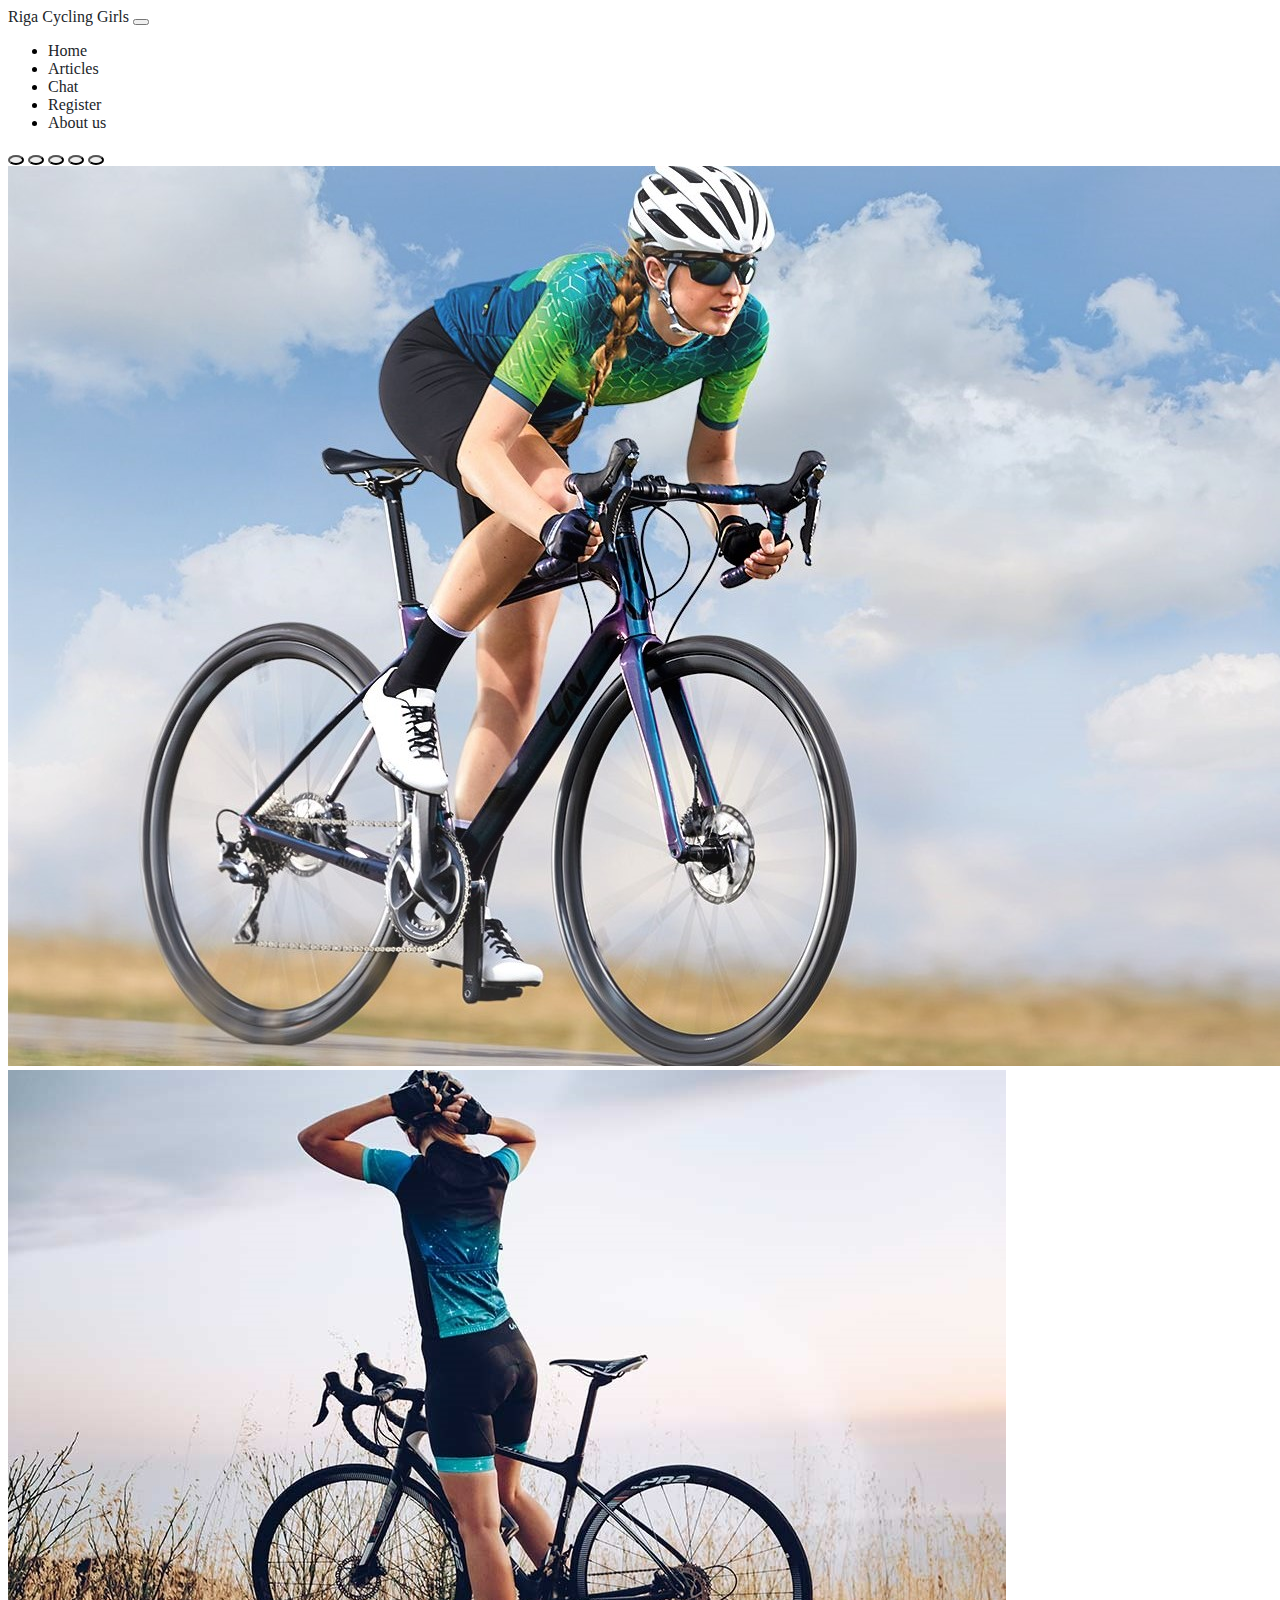
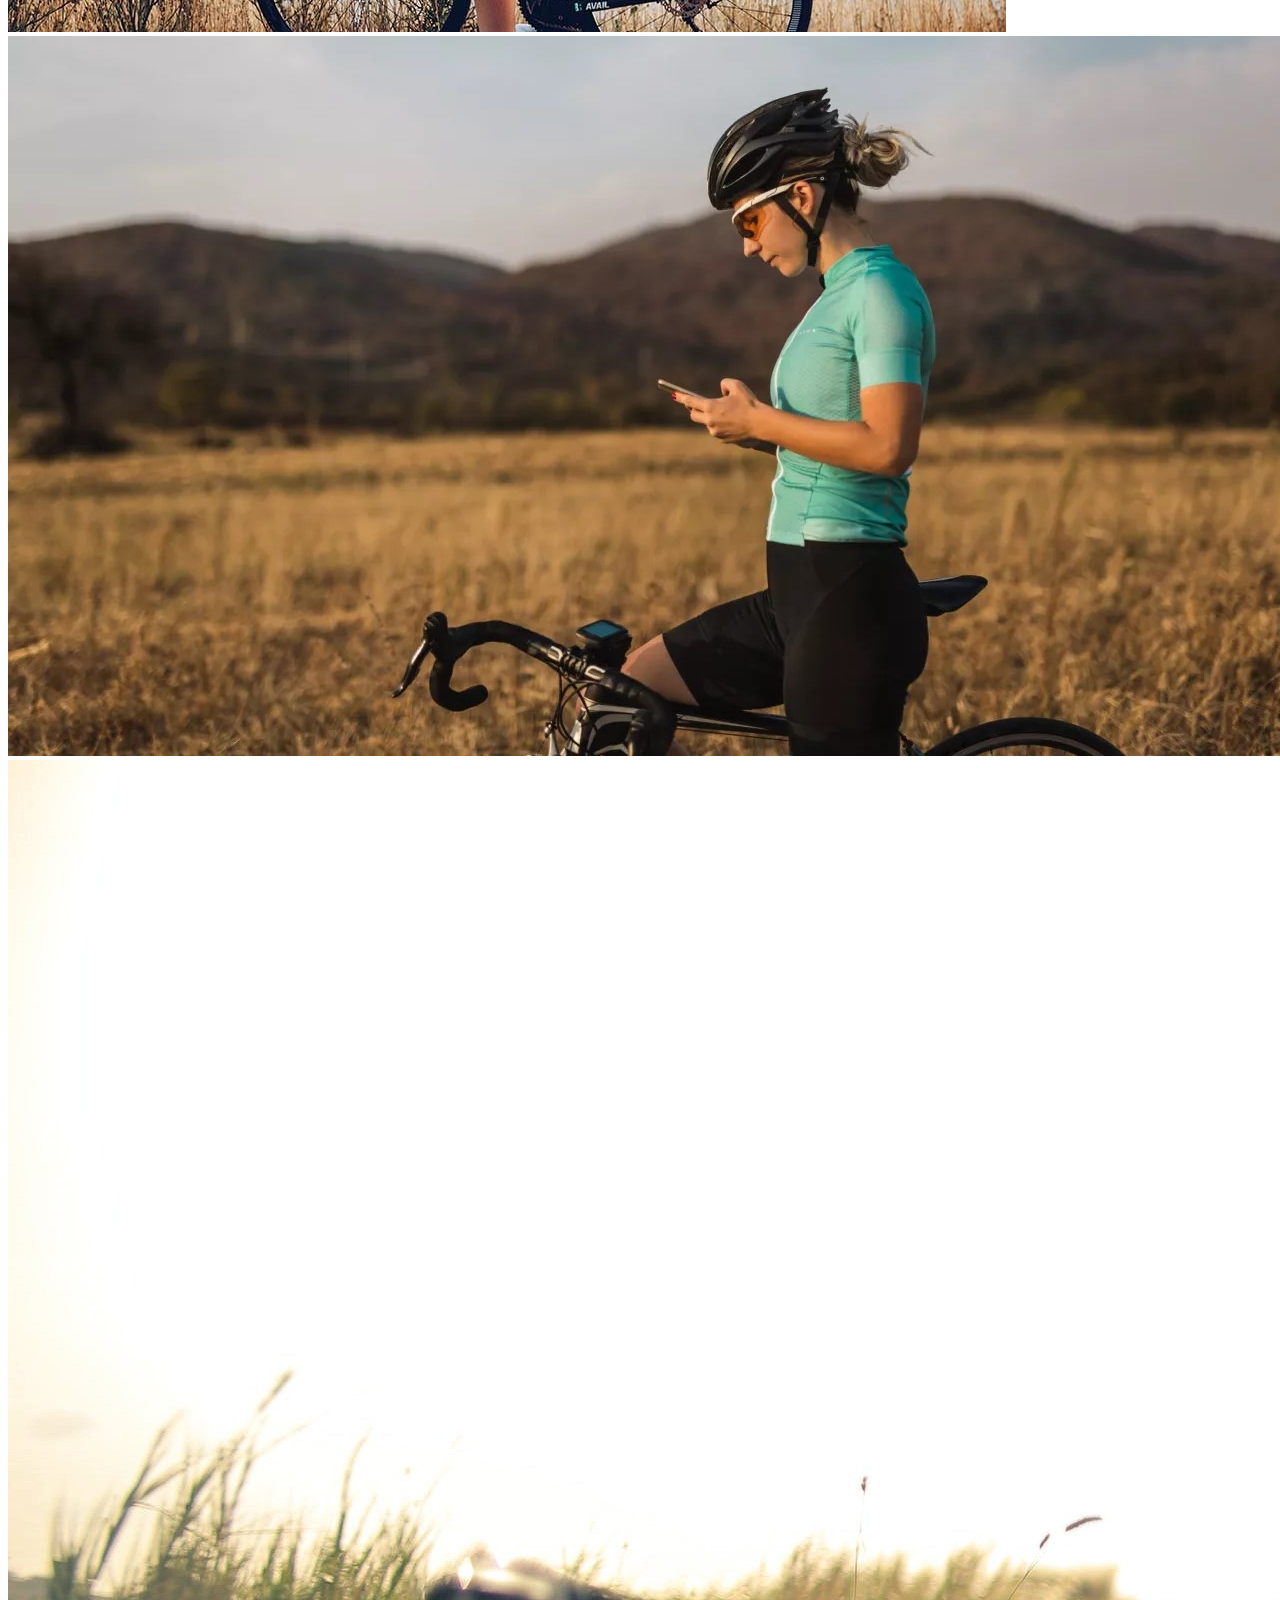
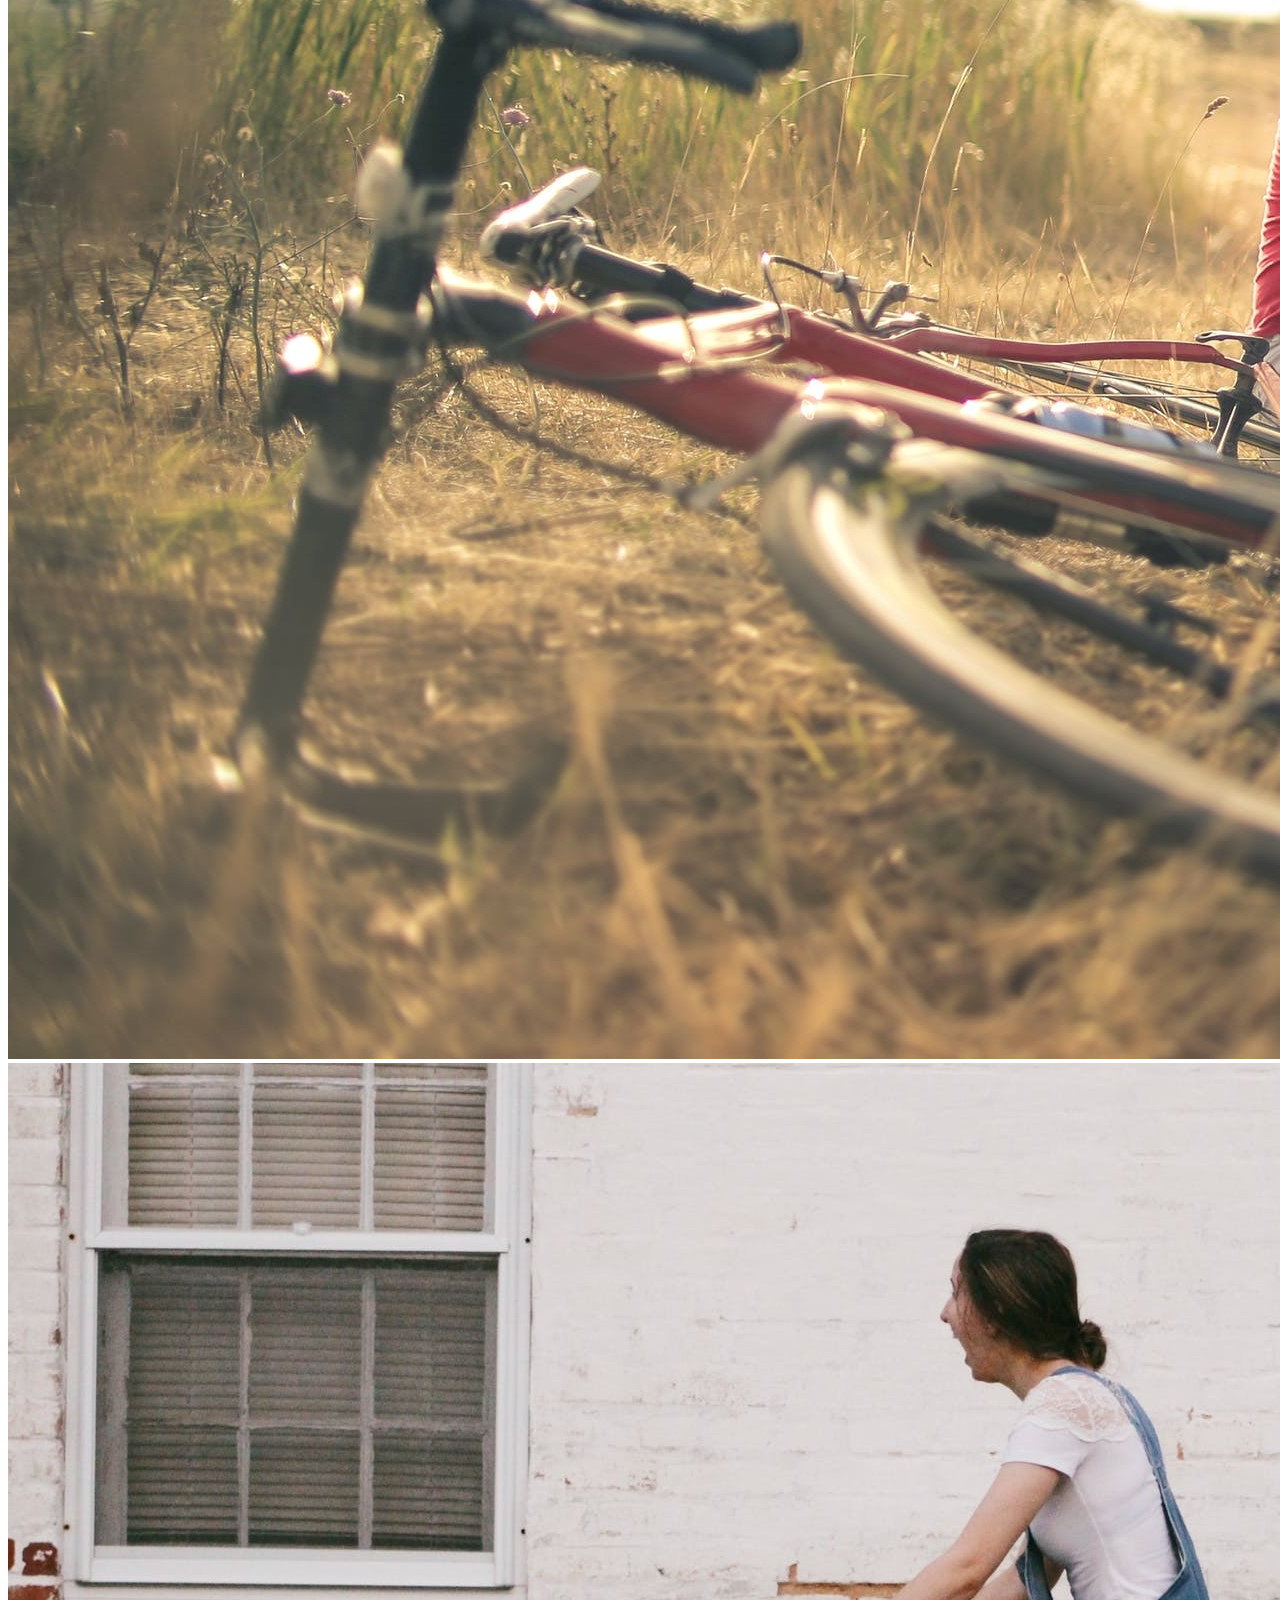
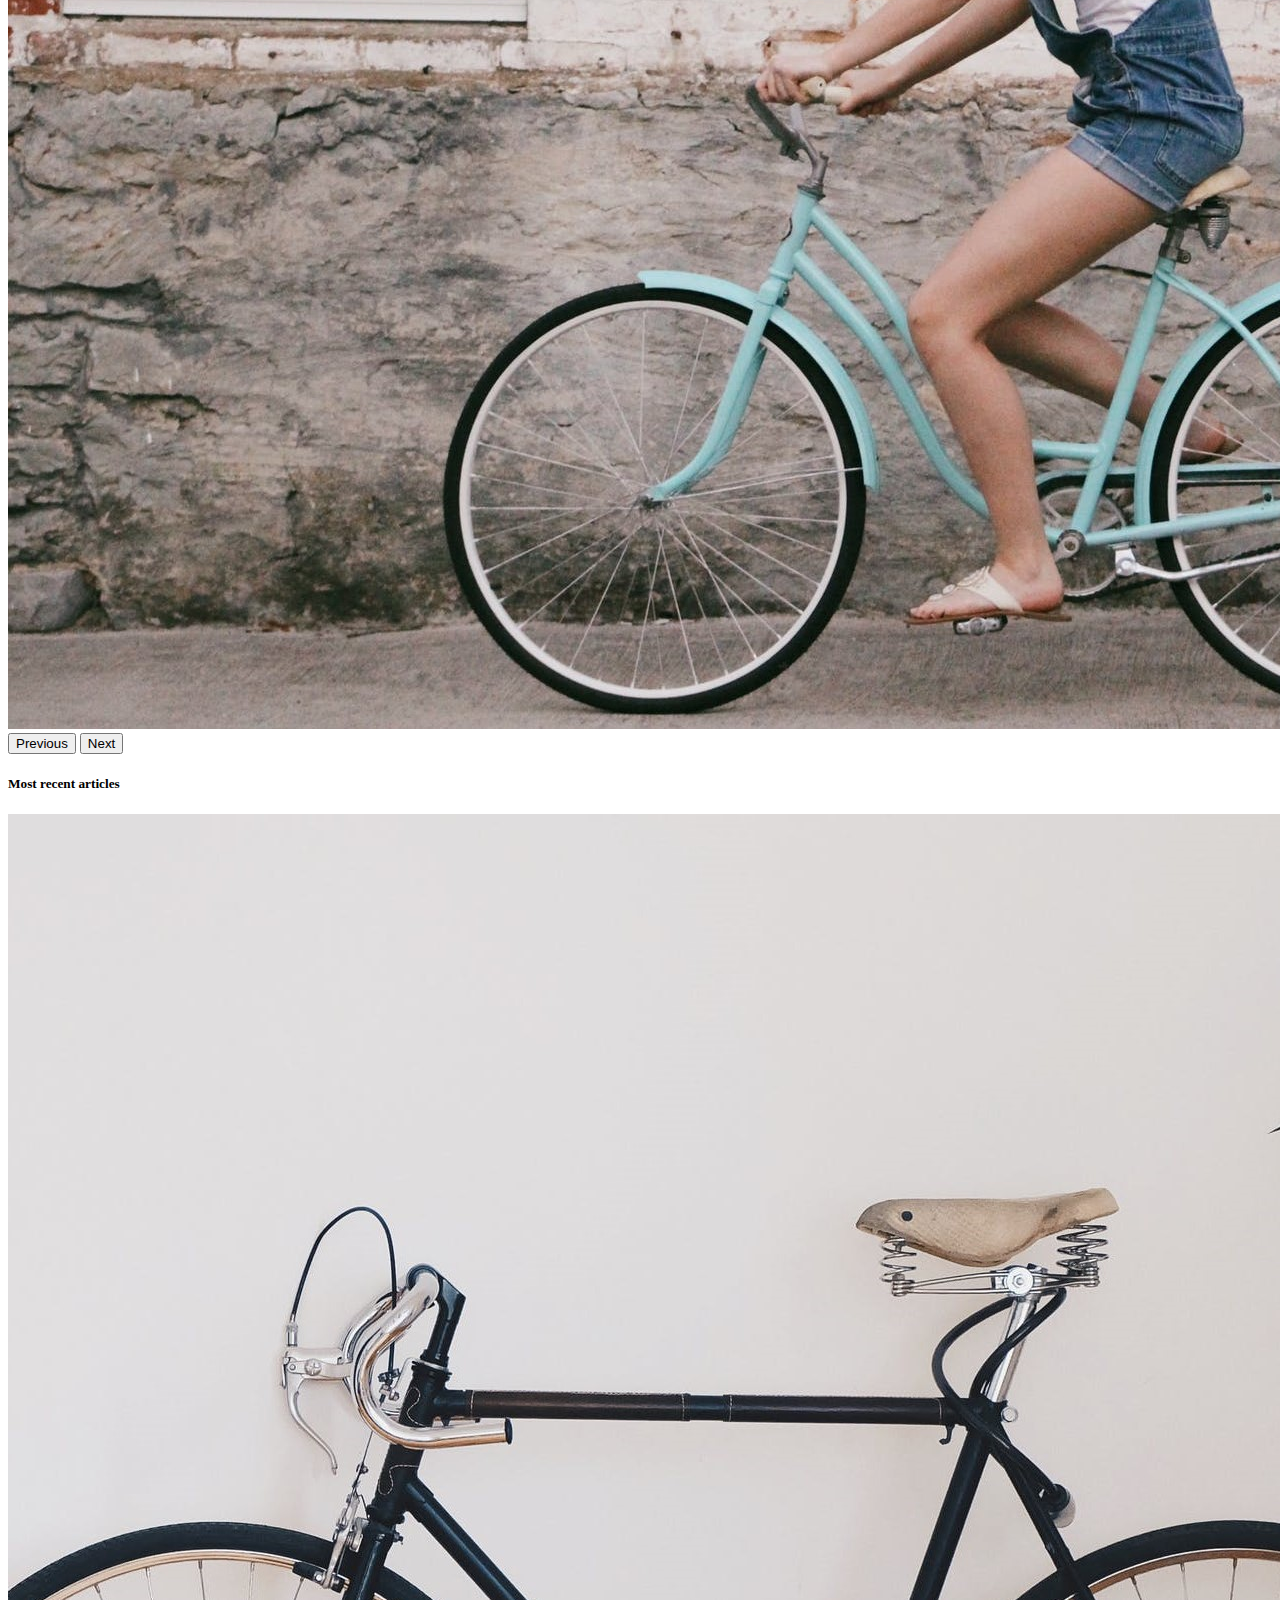
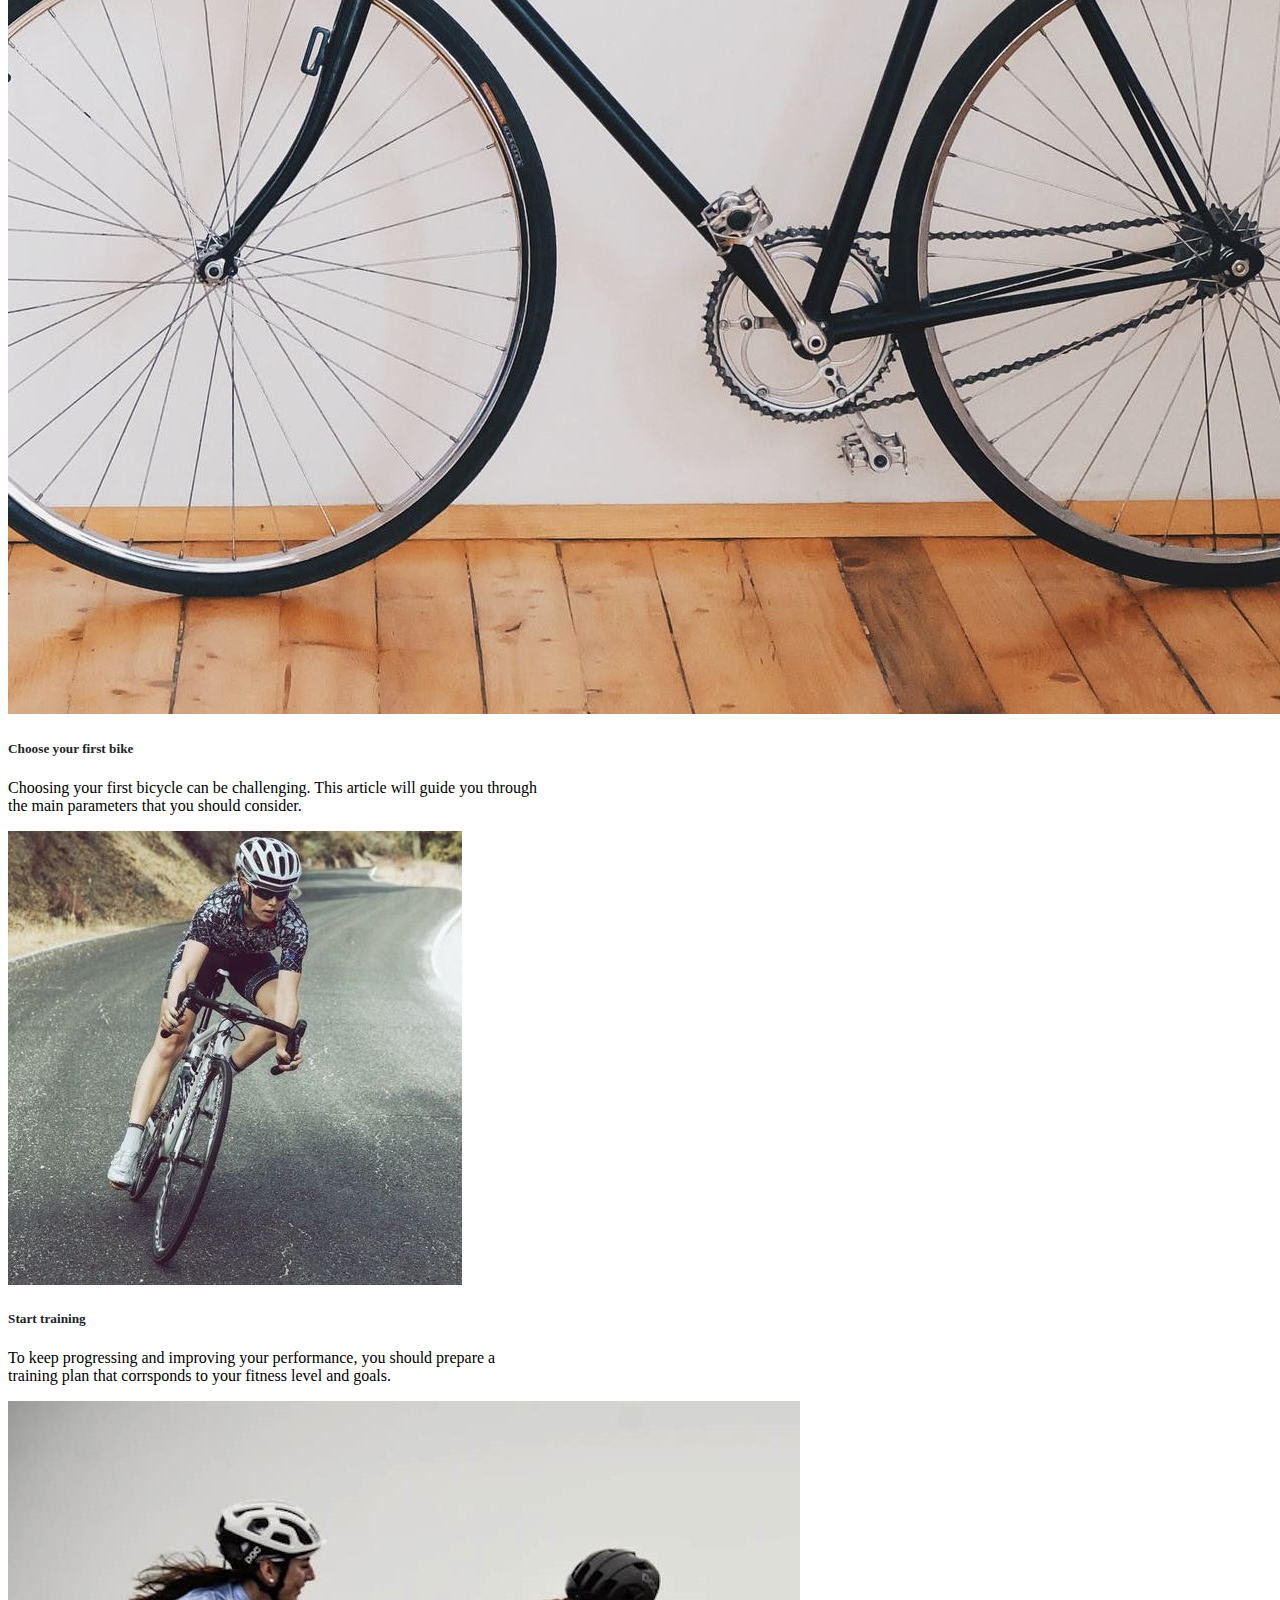
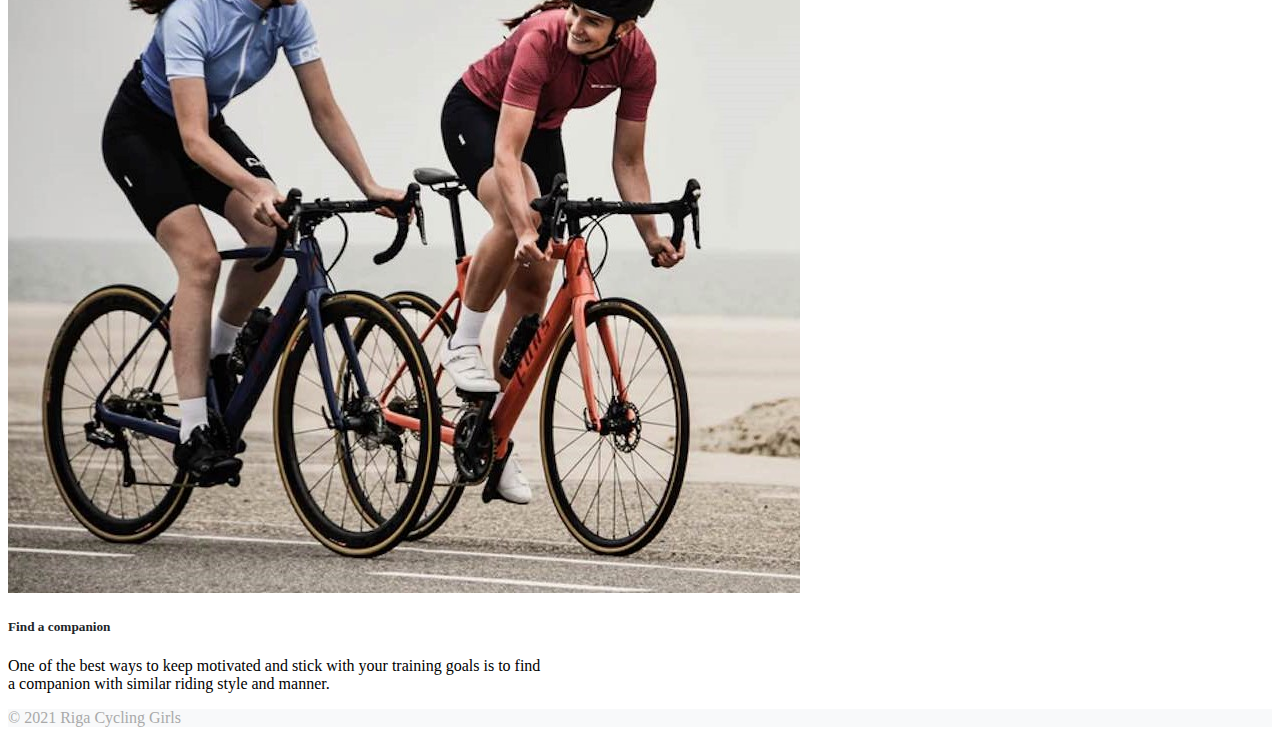
==== index.html @ d3c95450 "Version 1.0" ====
<!DOCTYPE html>
<html lang="en">

<head>
  <meta charset="UTF-8">
  <meta http-equiv="X-UA-Compatible" content="IE=edge">
  <meta name="viewport" content="width=device-width, initial-scale=1.0">
  <title>Riga Cycling Girls</title>
  <link href="https://cdn.jsdelivr.net/npm/bootstrap@5.1.2/dist/css/bootstrap.min.css" rel="stylesheet"
    integrity="sha384-uWxY/CJNBR+1zjPWmfnSnVxwRheevXITnMqoEIeG1LJrdI0GlVs/9cVSyPYXdcSF" crossorigin="anonymous">
  <link rel="stylesheet" href="CSS/main.css">
</head>

<body class="d-flex flex-column min-vh-100">

  <nav class="navbar sticky-top navbar-expand-lg navbar-light bg-light">
    <div class="container">
      <a class="navbar-brand" href="index.html">Riga Cycling Girls</a>
      <button class="navbar-toggler" type="button" data-bs-toggle="collapse" data-bs-target="#navbarNav"
        aria-controls="navbarNav" aria-expanded="false" aria-label="Toggle navigation">
        <span class="navbar-toggler-icon"></span>
      </button>
      <div class="collapse navbar-collapse justify-content-end" id="navbarNav">
        <ul class="navbar-nav">
          <li class="nav-item">
            <a class="nav-link active" aria-current="page" href="index.html">Home</a>
          </li>
          <li class="nav-item">
            <a class="nav-link" href="articles.html">Articles</a>
          </li>
          <li class="nav-item">
            <a class="nav-link" href="chat.html">Chat</a>
          </li>
          <li class="nav-item">
            <a class="nav-link" href="register.html">Register</a>
          </li>
          <li class="nav-item">
            <a class="nav-link" href="aboutUs.html">About us</a>
          </li>
        </ul>
      </div>
    </div>
  </nav>

  <main>

    <div class="container px-5 py-4">
      <div id="carouselExampleIndicators" class="carousel slide" data-bs-ride="carousel">
        <div class="carousel-indicators">
          <button type="button" data-bs-target="#carouselExampleIndicators" data-bs-slide-to="0" class="active"
            aria-current="true" aria-label="Slide 1"></button>
          <button type="button" data-bs-target="#carouselExampleIndicators" data-bs-slide-to="1"
            aria-label="Slide 2"></button>
          <button type="button" data-bs-target="#carouselExampleIndicators" data-bs-slide-to="2"
            aria-label="Slide 3"></button>
          <button type="button" data-bs-target="#carouselExampleIndicators" data-bs-slide-to="3"
            aria-label="Slide 4"></button>
          <button type="button" data-bs-target="#carouselExampleIndicators" data-bs-slide-to="4"
            aria-label="Slide 5"></button>
        </div>
        <div class="carousel-inner">
          <div class="carousel-item active">
            <img src="images/image1-1.jpg" class="d-block w-100 rounded" alt="Image-1">
          </div>
          <div class="carousel-item">
            <img src="images/image1-2.jpg" class="d-block w-100 rounded" alt="Image-2">
          </div>
          <div class="carousel-item">
            <img src="images/image1-3.jpg" class="d-block w-100 rounded" alt="Image-3">
          </div>
          <div class="carousel-item">
            <img src="images/image1-4.jpg" class="d-block w-100 rounded" alt="Image-4">
          </div>
          <div class="carousel-item">
            <img src="images/image1-5.jpg" class="d-block w-100 rounded" alt="Image-5">
          </div>
        </div>
        <button class="carousel-control-prev" type="button" data-bs-target="#carouselExampleIndicators"
          data-bs-slide="prev">
          <span class="carousel-control-prev-icon" aria-hidden="true"></span>
          <span class="visually-hidden">Previous</span>
        </button>
        <button class="carousel-control-next" type="button" data-bs-target="#carouselExampleIndicators"
          data-bs-slide="next">
          <span class="carousel-control-next-icon" aria-hidden="true"></span>
          <span class="visually-hidden">Next</span>
        </button>
      </div>
    </div>

    <div class="container px-5 py-2">
      <h5 class="px-3">Most recent articles</h5>
    </div>

    <div class="container px-5 py-4">
      <div class="row justify-content-around">

        <div class="col-md-4">
          <div class="row m-0">
            <div class="card mb-3" style="max-width: 540px;">
              <div class="row g-0">
                <div class="col-md-4 pt-3">
                  <img src="images/image2-1.jpg" class="img-fluid rounded" alt="...">
                </div>
                <div class="col-md-8">
                  <div class="card-body">
                    <h5 class="card-title"><a href="article1.html">Choose your first bike</a></h5>
                    <p class="card-text">Choosing your first bicycle can be challenging. This article will guide you
                      through the main parameters that you should consider.</p>
                  </div>
                </div>
              </div>
            </div>
          </div>
        </div>

        <div class="col-md-4">
          <div class="row m-0">
            <div class="card mb-3" style="max-width: 540px;">
              <div class="row g-0">
                <div class="col-md-4 pt-3">
                  <img src="images/image2-2.jpg" class="img-fluid rounded" alt="...">
                </div>
                <div class="col-md-8">
                  <div class="card-body">
                    <h5 class="card-title"><a href="article1.html">Start training</a></h5>
                    <p class="card-text">To keep progressing and improving your performance, you should prepare a
                      training plan that corrsponds to your fitness level and goals.</p>
                  </div>
                </div>
              </div>
            </div>
          </div>
        </div>

        <div class="col-md-4">
          <div class="row m-0">
            <div class="card mb-3" style="max-width: 540px;">
              <div class="row g-0">
                <div class="col-md-4 pt-3">
                  <img src="images/image2-3.jpg" class="img-fluid rounded" alt="...">
                </div>
                <div class="col-md-8">
                  <div class="card-body">
                    <h5 class="card-title"><a href="article1.html">Find a companion</a></h5>
                    <p class="card-text">One of the best ways to keep motivated and stick with your training goals is to
                      find a companion with similar riding style and manner. </p>
                  </div>
                </div>
              </div>
            </div>
          </div>
        </div>
      </div>
    </div>
    <div>

  </main>

  <footer class="text-center mt-auto" id="footerStyle">
    <div class="container py-3">
      <div>
        © 2021 Riga Cycling Girls
      </div>
    </div>
  </footer>
  </div>

  <script src="https://cdn.jsdelivr.net/npm/bootstrap@5.0.2/dist/js/bootstrap.bundle.min.js"
    integrity="sha384-MrcW6ZMFYlzcLA8Nl+NtUVF0sA7MsXsP1UyJoMp4YLEuNSfAP+JcXn/tWtIaxVXM"
    crossorigin="anonymous"></script>
</body>

</html>
---- CSS/main.css ----
.carousel-indicators button {
    width: 10px !important;
    height: 10px !important;
    border-radius: 100%;
  }

a { text-decoration: none;
  color: rgb(33, 37, 41)
}

a:hover {
  text-decoration: underline;
  color: rgb(33, 37, 41)
}

.page-link {
  text-decoration: none;
  color: rgb(33, 37, 41)
}

.page-link:hover {
  text-decoration: underline;
  color: rgb(33, 37, 41)
}

.justifiedP {
  text-align: justify;
}

.nav-link {
  color: rgb(33, 37, 41)
}

.invalFeedback {

  color: #ff6666;
  font-size: 12px;
}

#chat-window {
  border: 1px solid darkgray;
  margin-bottom: 5rem;
}

#input-column {
  border-top: 1px solid darkgray;
  margin-left: 12px;
  margin-right: 12px;
  margin-top: -1px;
}   

.chat-username {
  padding-top: 1rem!important;
}

.chat-date {
  color: #6c757d;
  padding-top: 1rem!important;
}

.messages-group-item {
  background-color: rgb(248, 249, 250);
}

.chat-message {
  padding-top: 0.5rem!important;
  padding-bottom: 1rem!important;
  border-bottom: 1px solid lightgray;
  margin-left: 0;
  margin-right: 0;
  padding-left: 0;
  padding-right: 0;
}

.chat-message div {
  padding-left: 0;
  padding-right: 0;
}

#messages-column {
 height: 23rem;
 width: 100%;
 margin-right: 12px;
 padding-right: 0;
 overflow-y: auto;
 overflow-x: hidden;
}

#footerStyle {
background-color: rgb(248, 249, 250); 
color: darkgray;
}
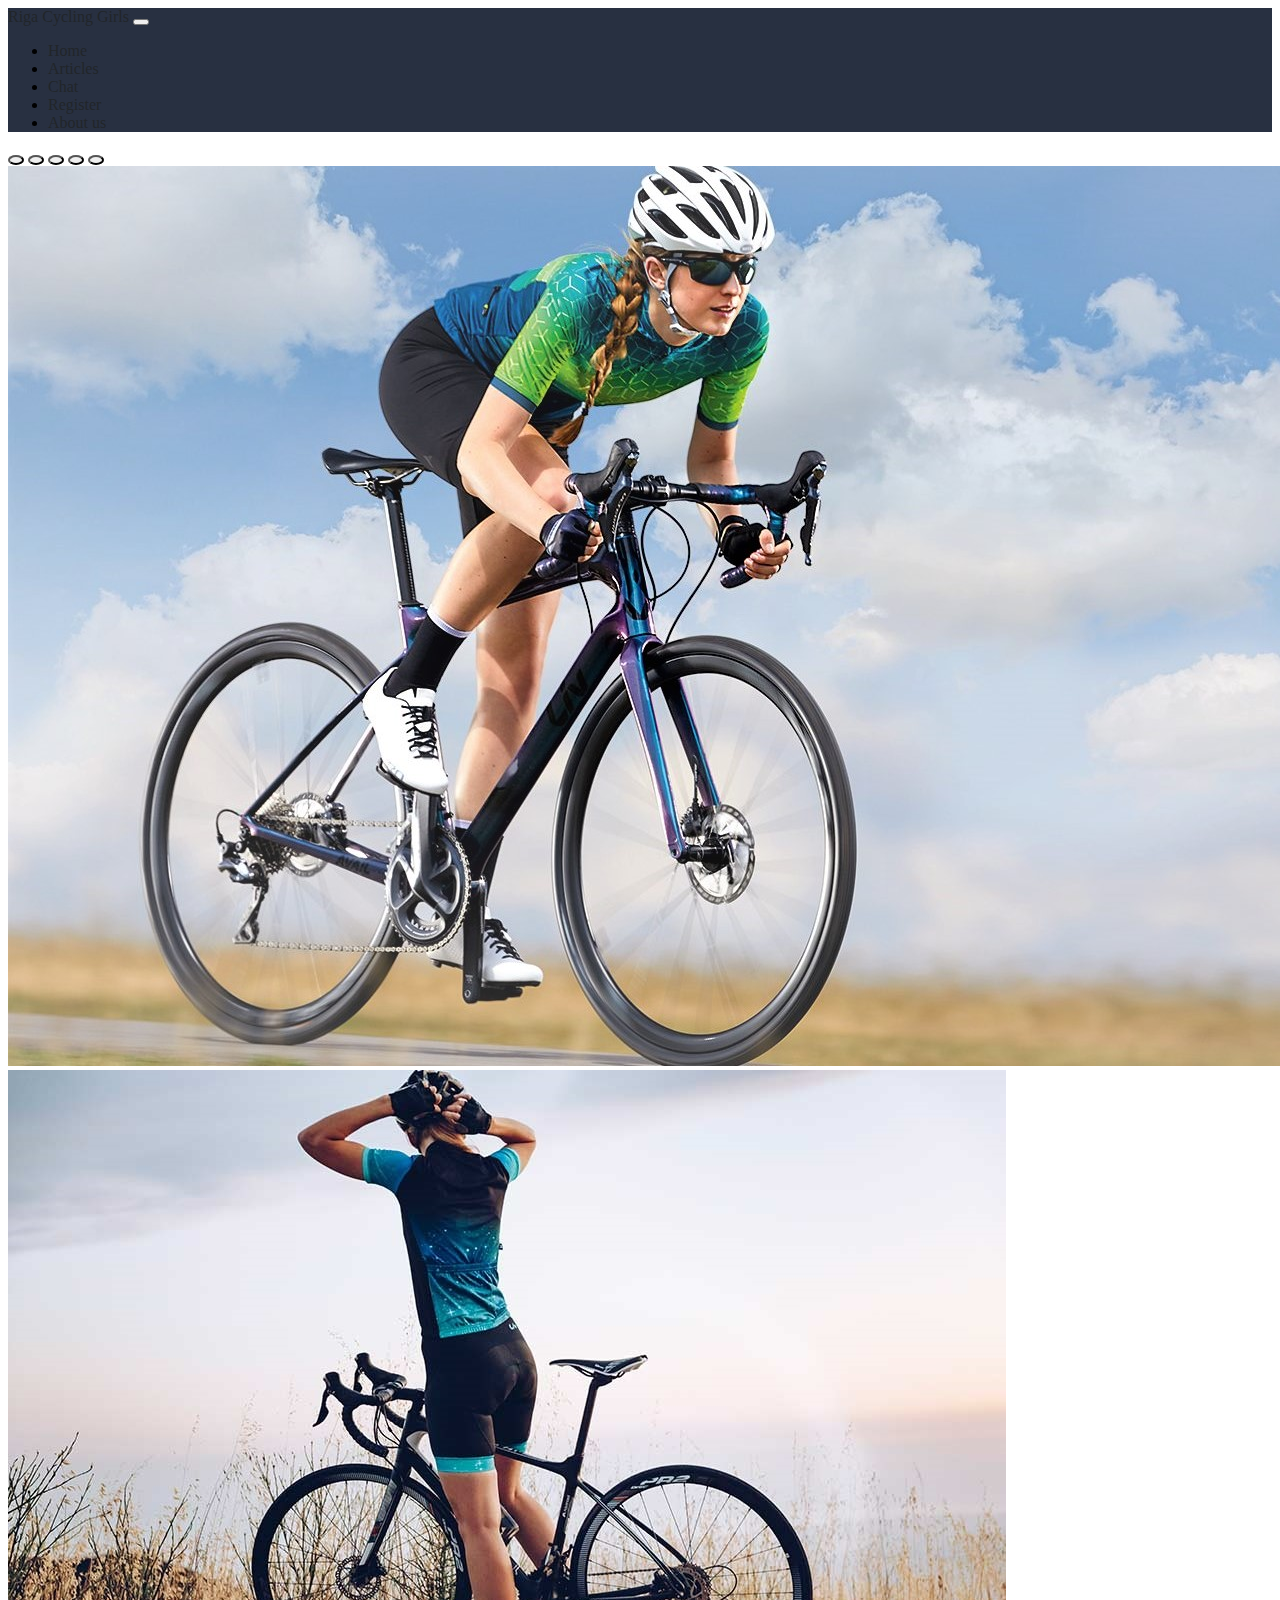
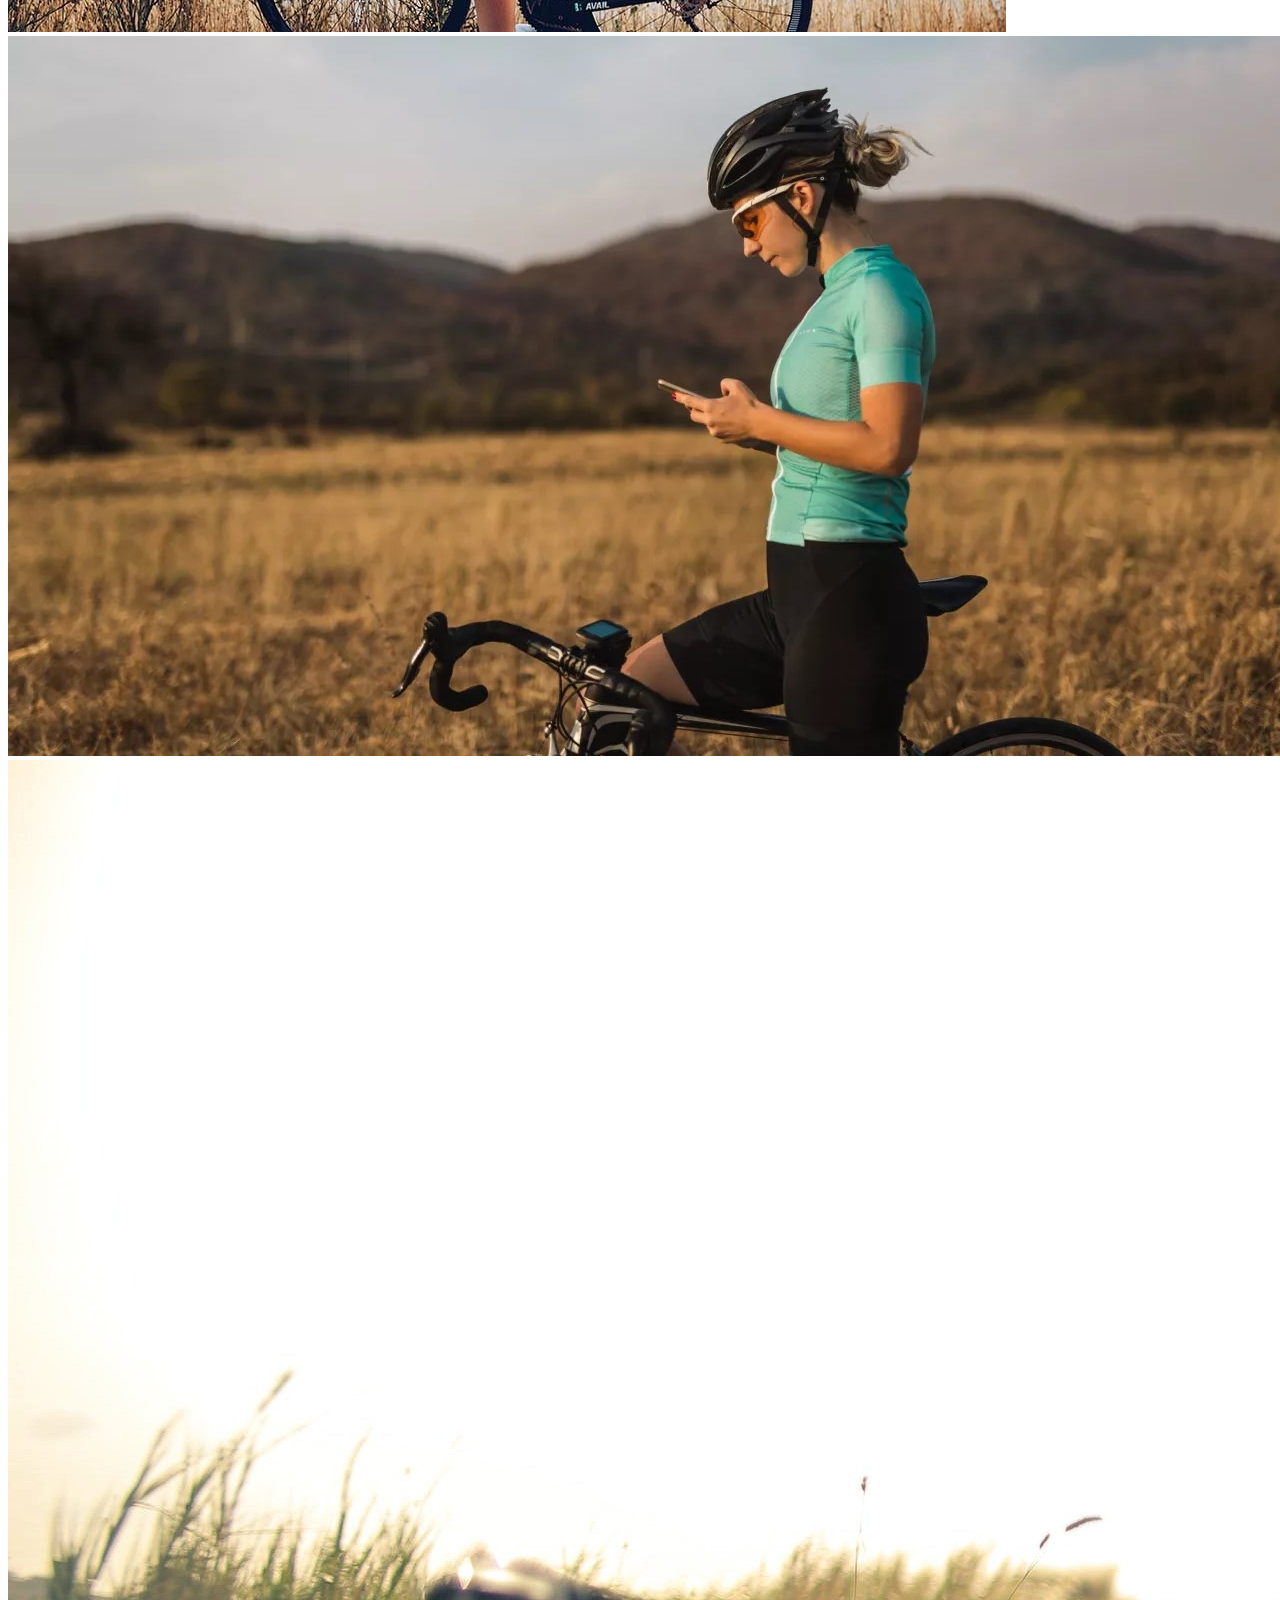
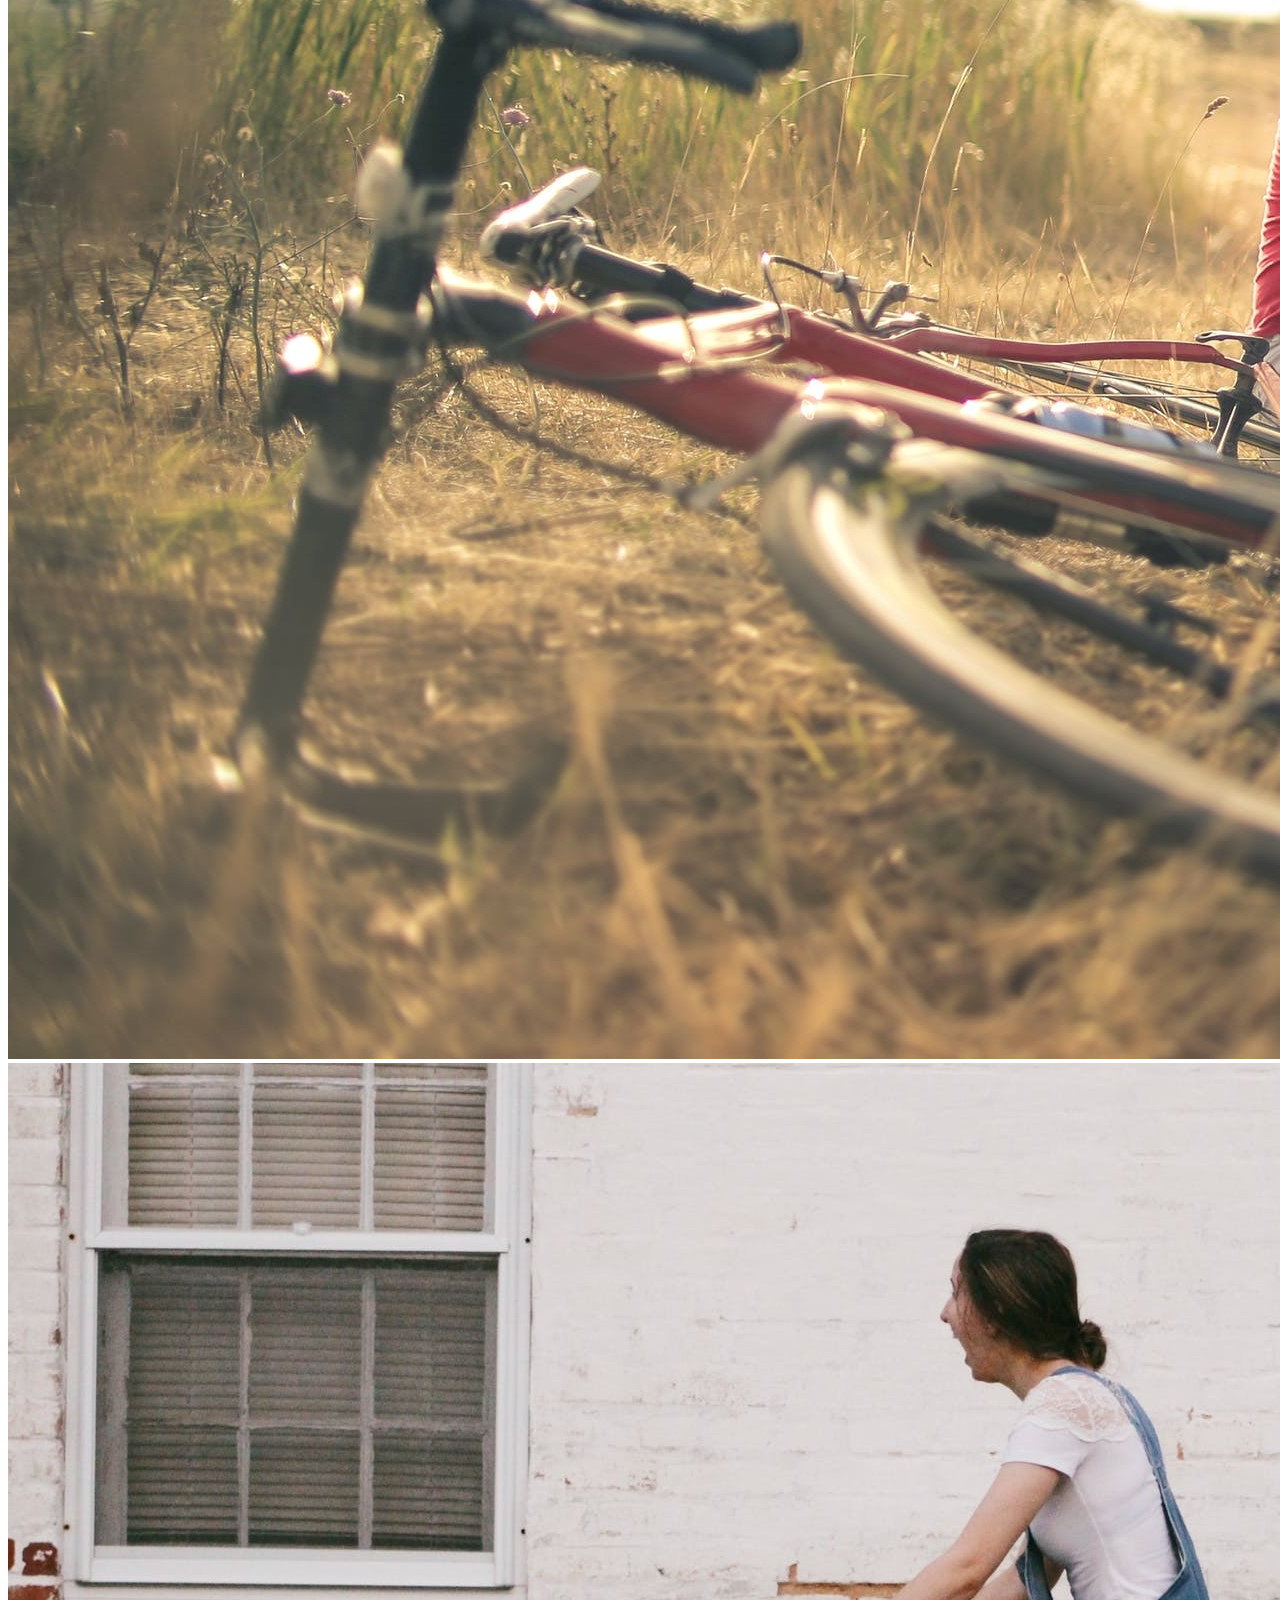
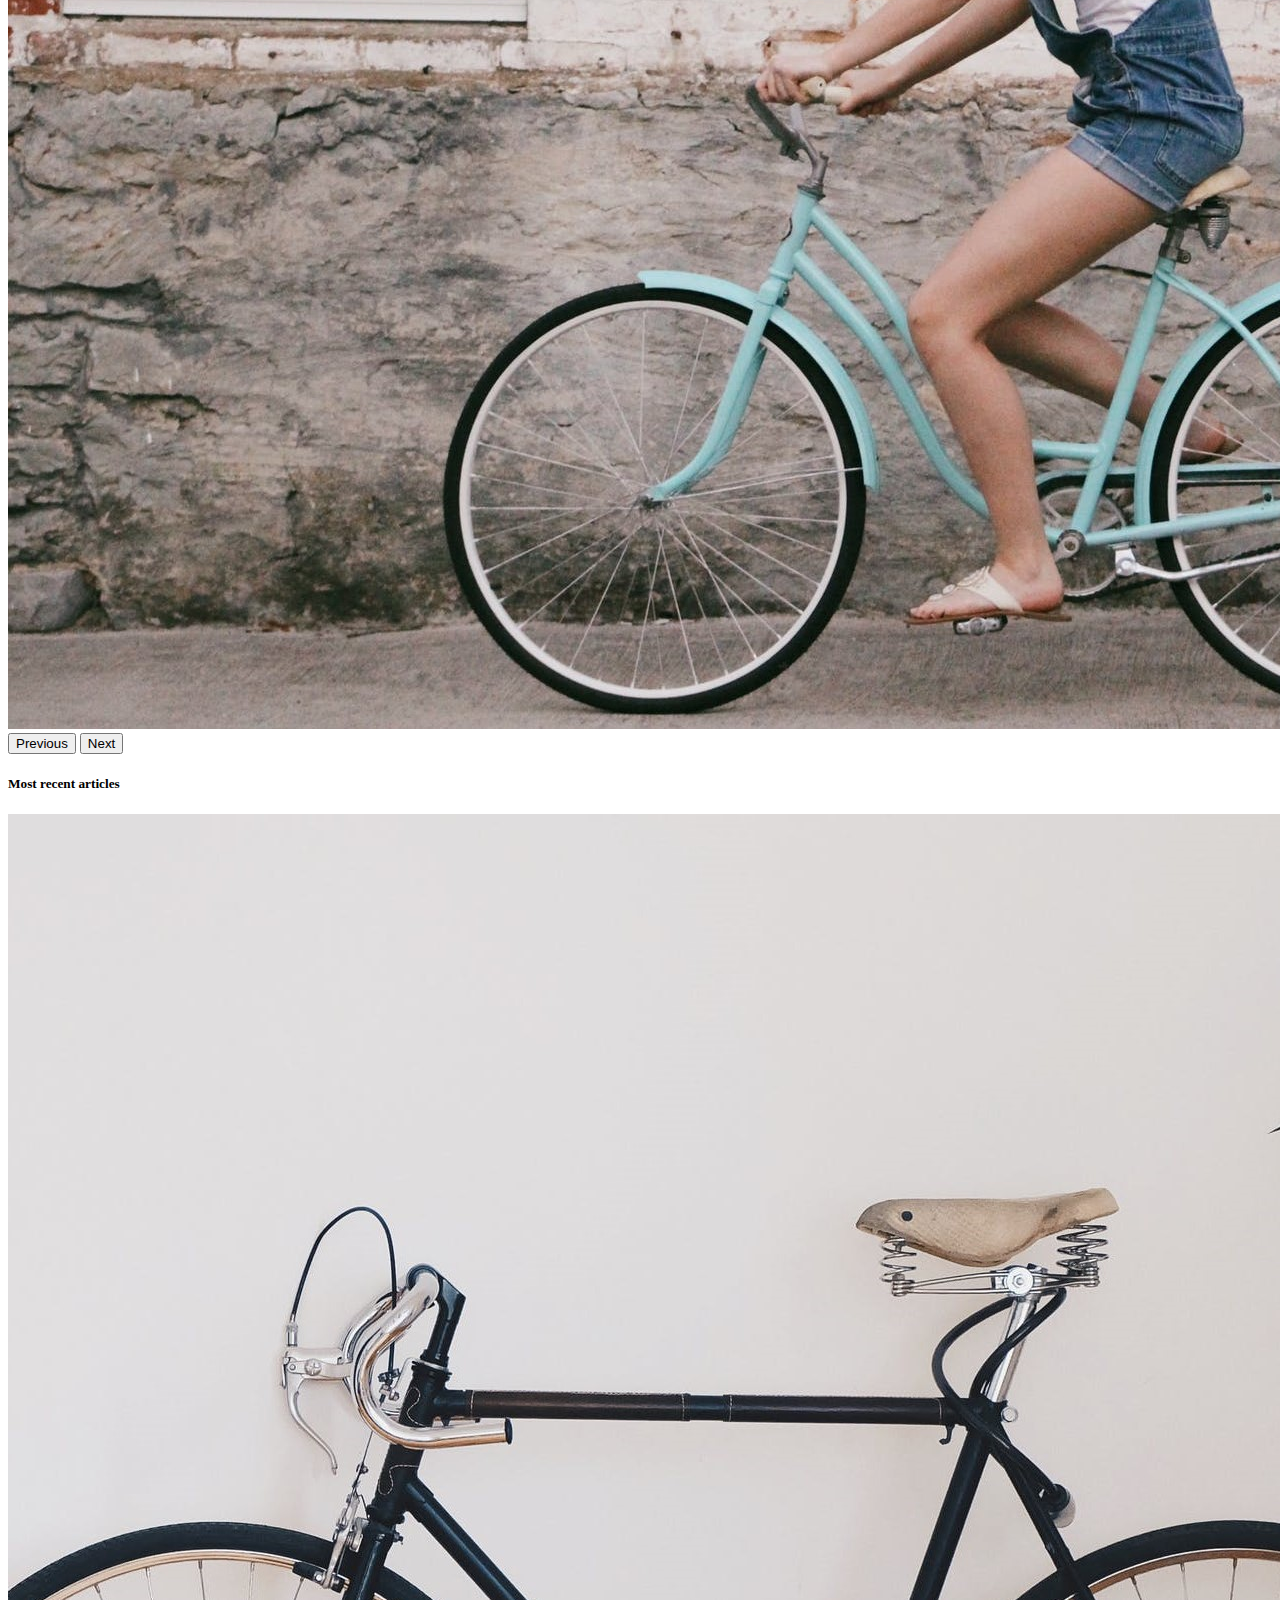
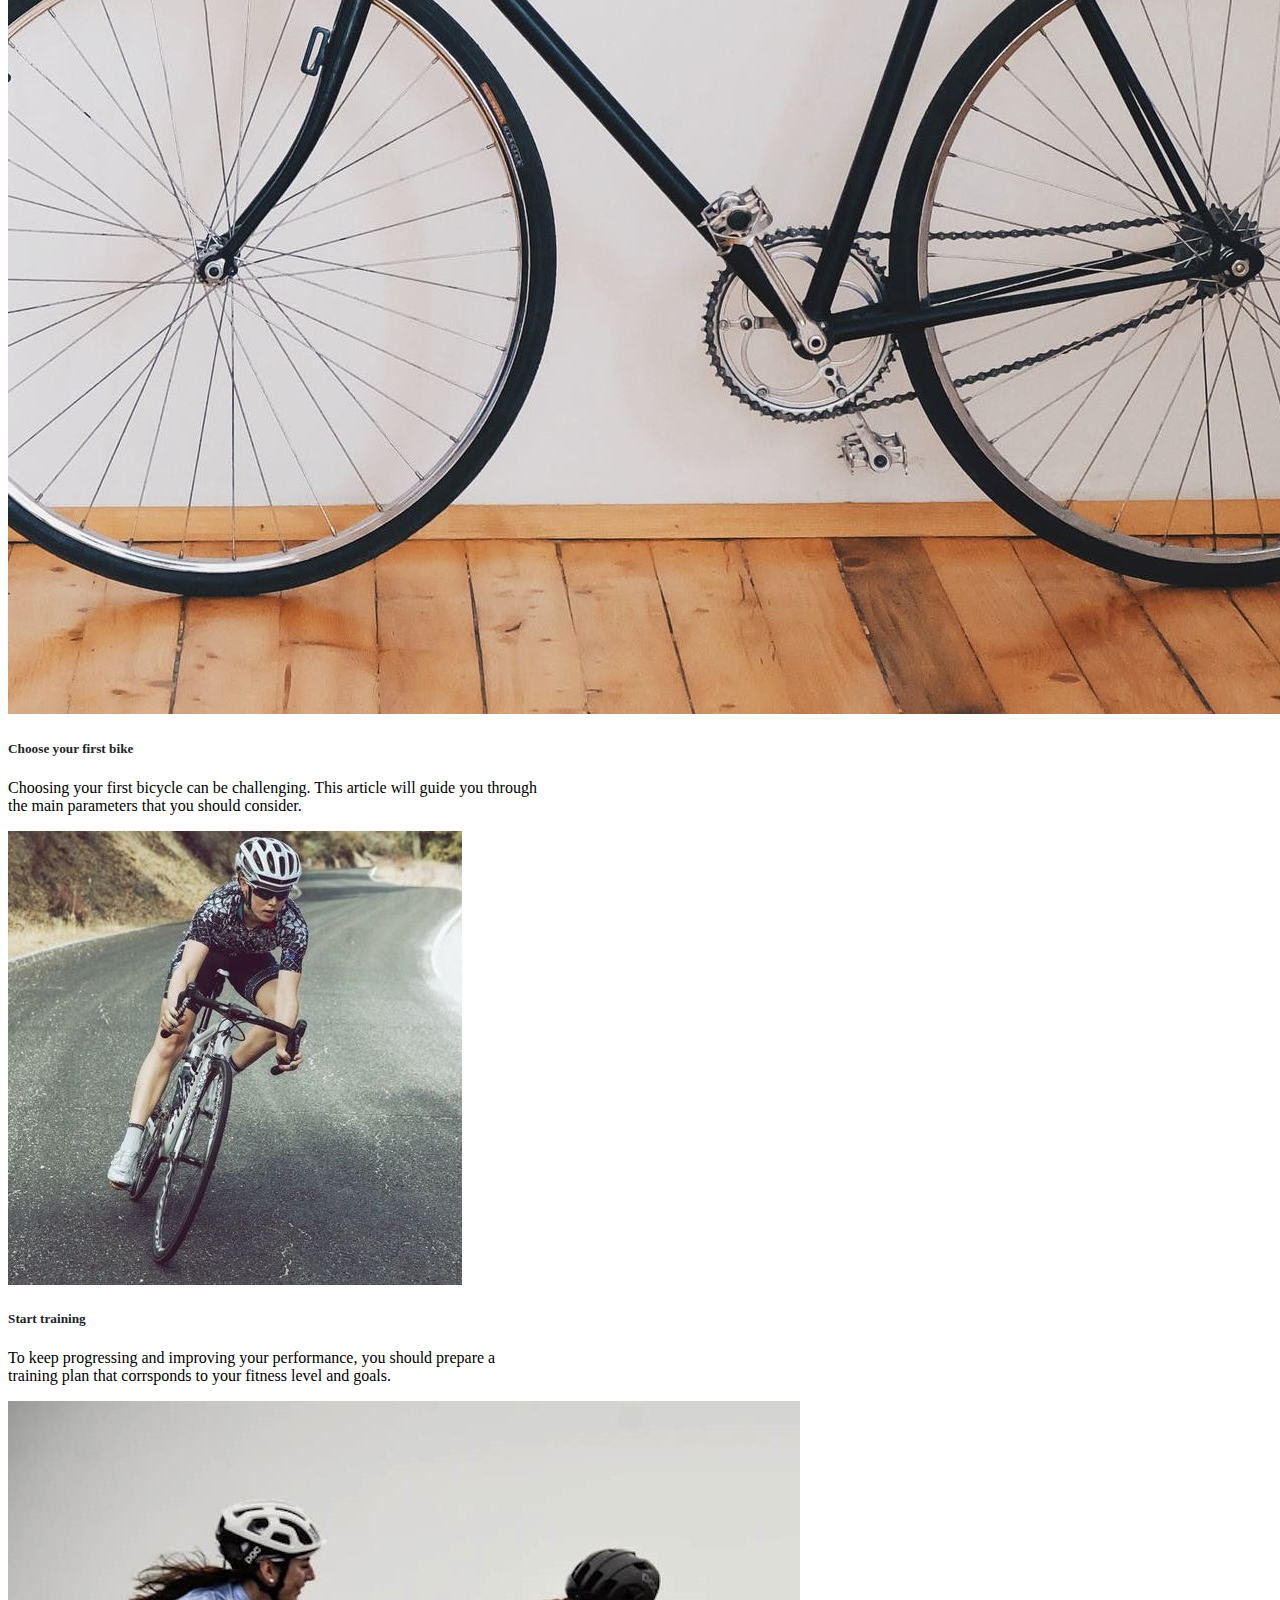
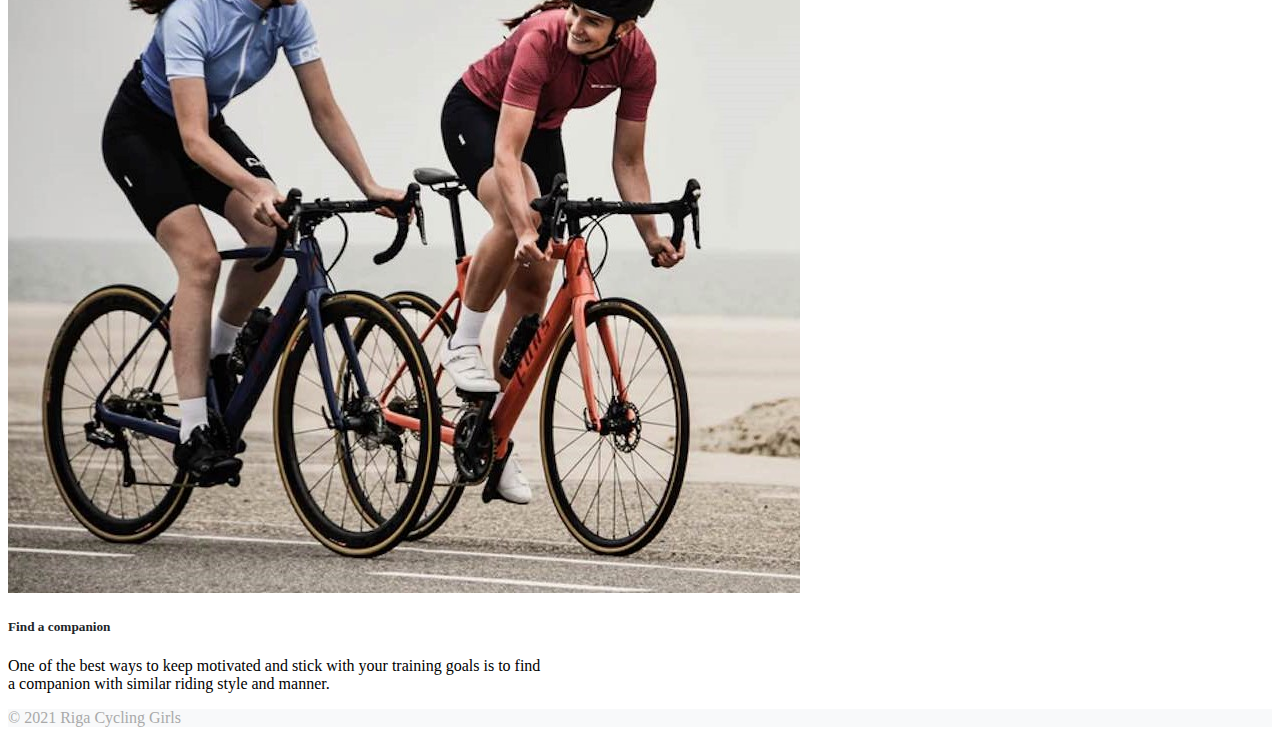
==== commit a52e230f: "Navbar color update" ====
--- a/index.html
+++ b/index.html
@@ -13,7 +13,7 @@
 
 <body class="d-flex flex-column min-vh-100">
 
-  <nav class="navbar sticky-top navbar-expand-lg navbar-light bg-light">
+  <nav class="navbar sticky-top navbar-expand-lg navbar-dark bg-dark">
     <div class="container">
       <a class="navbar-brand" href="index.html">Riga Cycling Girls</a>
       <button class="navbar-toggler" type="button" data-bs-toggle="collapse" data-bs-target="#navbarNav"
--- a/CSS/main.css
+++ b/CSS/main.css
@@ -1,3 +1,7 @@
+
+.bg-dark {
+  background-color: #283041 !important;
+}
 
 .carousel-indicators button {
     width: 10px !important;
